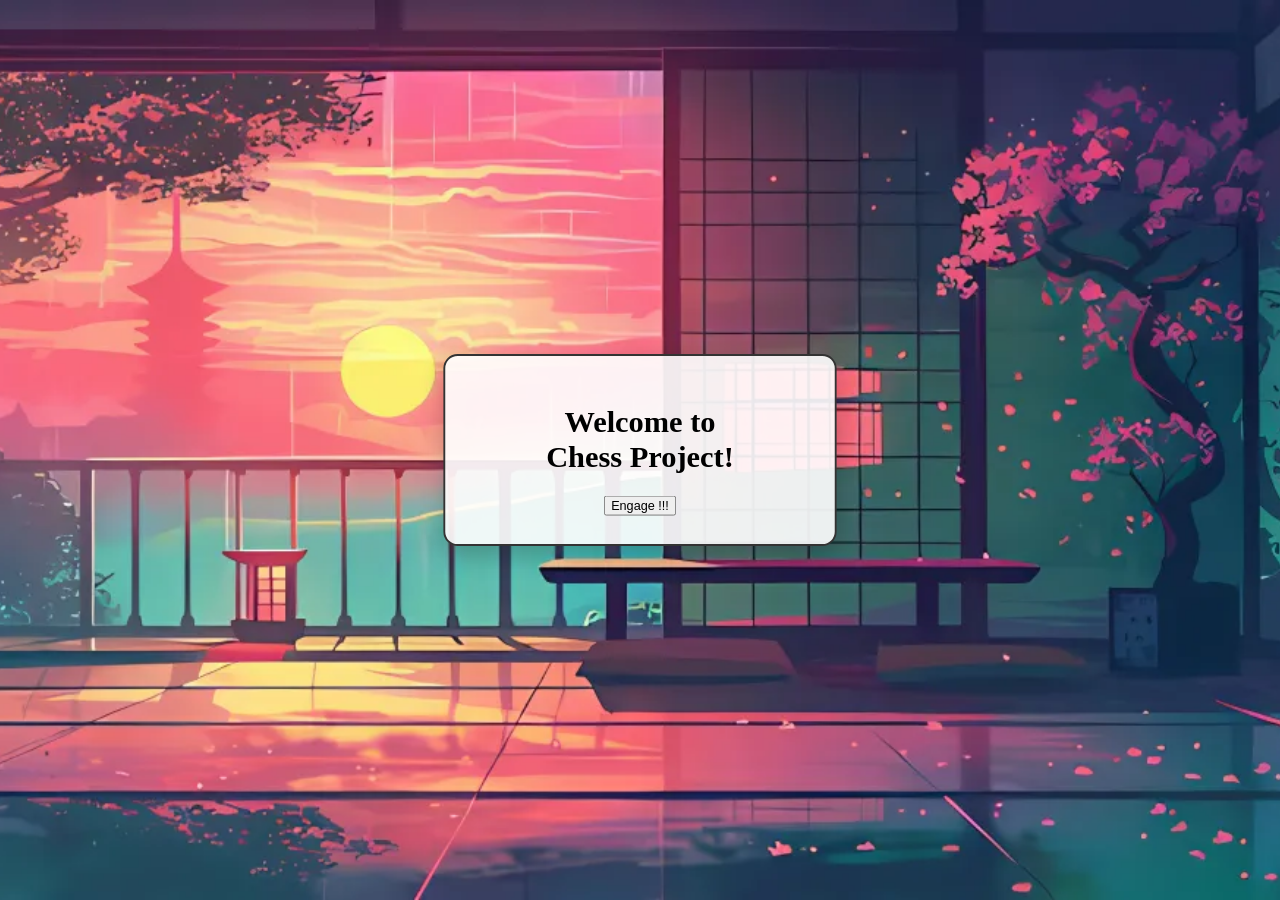
==== index.html @ 93c8ae92 "first commit" ====
<!DOCTYPE html>
<html lang="vi">
  <head>
    <meta charset="UTF-8" />
    <meta name="viewport" content="width=device-width, initial-scale=1.0" />
    <link rel="apple-touch-icon" sizes="57x57" href="./img/ico/apple-icon-57x57.png" />
    <link rel="apple-touch-icon" sizes="60x60" href="./img/ico/apple-icon-60x60.png" />
    <link rel="apple-touch-icon" sizes="72x72" href="./img/ico/apple-icon-72x72.png" />
    <link rel="apple-touch-icon" sizes="76x76" href="./img/ico/apple-icon-76x76.png" />
    <link rel="apple-touch-icon" sizes="114x114" href="./img/ico/apple-icon-114x114.png" />
    <link rel="apple-touch-icon" sizes="120x120" href="./img/ico/apple-icon-120x120.png" />
    <link rel="apple-touch-icon" sizes="144x144" href="./img/ico/apple-icon-144x144.png" />
    <link rel="apple-touch-icon" sizes="152x152" href="./img/ico/apple-icon-152x152.png" />
    <link rel="apple-touch-icon" sizes="180x180" href="./img/ico/apple-icon-180x180.png" />
    <link rel="icon" type="image/png" sizes="192x192" href="./img/ico/android-icon-192x192.png" />
    <link rel="icon" type="image/png" sizes="32x32" href="./img/ico/favicon-32x32.png" />
    <link rel="icon" type="image/png" sizes="96x96" href="./img/ico/favicon-96x96.png" />
    <link rel="icon" type="image/png" sizes="16x16" href="./img/ico/favicon-16x16.png" />
    <link rel="manifest" href="./img/ico/manifest.json" />
    <link rel="stylesheet" href="chess_Style.css" />
    <script src="chess_Logic.js"></script>
    <meta name="msapplication-TileColor" content="#ffffff" />
    <meta name="msapplication-TileImage" content="/ms-icon-144x144.png" />
    <meta name="theme-color" content="#ffffff" />
    <title>Chess Project</title>
  </head>
  <body>
    <div class="notification" id="notification">
      <h1>
        Welcome to
        <br />
        Chess Project!
      </h1>
      <button id="engage-button">Engage !!!</button>
    </div>
    <div id="chess-pieces-container"></div>
    <script src="script.js"></script>
  </body>
</html>
---- chess_Style.css ----
body {
  margin: 0;
  padding: 0;
  height: 100vh;
  display: flex;
  justify-content: center;
  align-items: center;
  background-image: url(./img/bg.jpeg);
  background-repeat: no-repeat;
  background-size: cover;
  background-position: center;
  background-attachment: fixed;
  overflow: hidden;
}

.notification-container {
  position: fixed;
  top: 0;
  left: 0;
  width: 100%;
  height: 100%;
  display: flex;
  justify-content: center;
  align-items: center;
  z-index: 100;
}

.notification {
  background: rgba(255, 255, 255, 0.9);
  border: 2px solid #333;
  border-radius: 15px;
  padding: 30px;
  width: 350px;
  text-align: center;
  box-shadow: 0 10px 25px rgba(0, 0, 0, 0.2);
  transform: scale(0.95);
  transition: transform 0.3s ease;
}

.notification:hover {
  transform: scale(1);
  box-shadow: 0 15px 30px rgba(0, 0, 0, 0.3);
}

#ok-button {
  margin-top: 20px;
  padding: 10px 25px;
  background-color: #4caf50;
  color: white;
  border: none;
  border-radius: 5px;
  font-size: 16px;
  cursor: pointer;
  transition: background-color 0.3s;
}

#ok-button:hover {
  background-color: #45a049;
}

#chess-pieces-container {
  position: fixed;
  top: 0;
  left: 0;
  width: 100vw;
  height: 100vh;
  pointer-events: none;
  z-index: 10;
}

.chess-piece {
  position: absolute;
  font-size: 30px;
  pointer-events: none;
  animation: fly 3s linear forwards;
  z-index: 1000;
}

@keyframes fly {
  0% {
    transform: translate(0, 0) rotate(0deg);
    opacity: 1;
  }
  100% {
    transform: translate(var(--tx, 100px), var(--ty, 100px)) rotate(360deg);
    opacity: 0;
  }
}
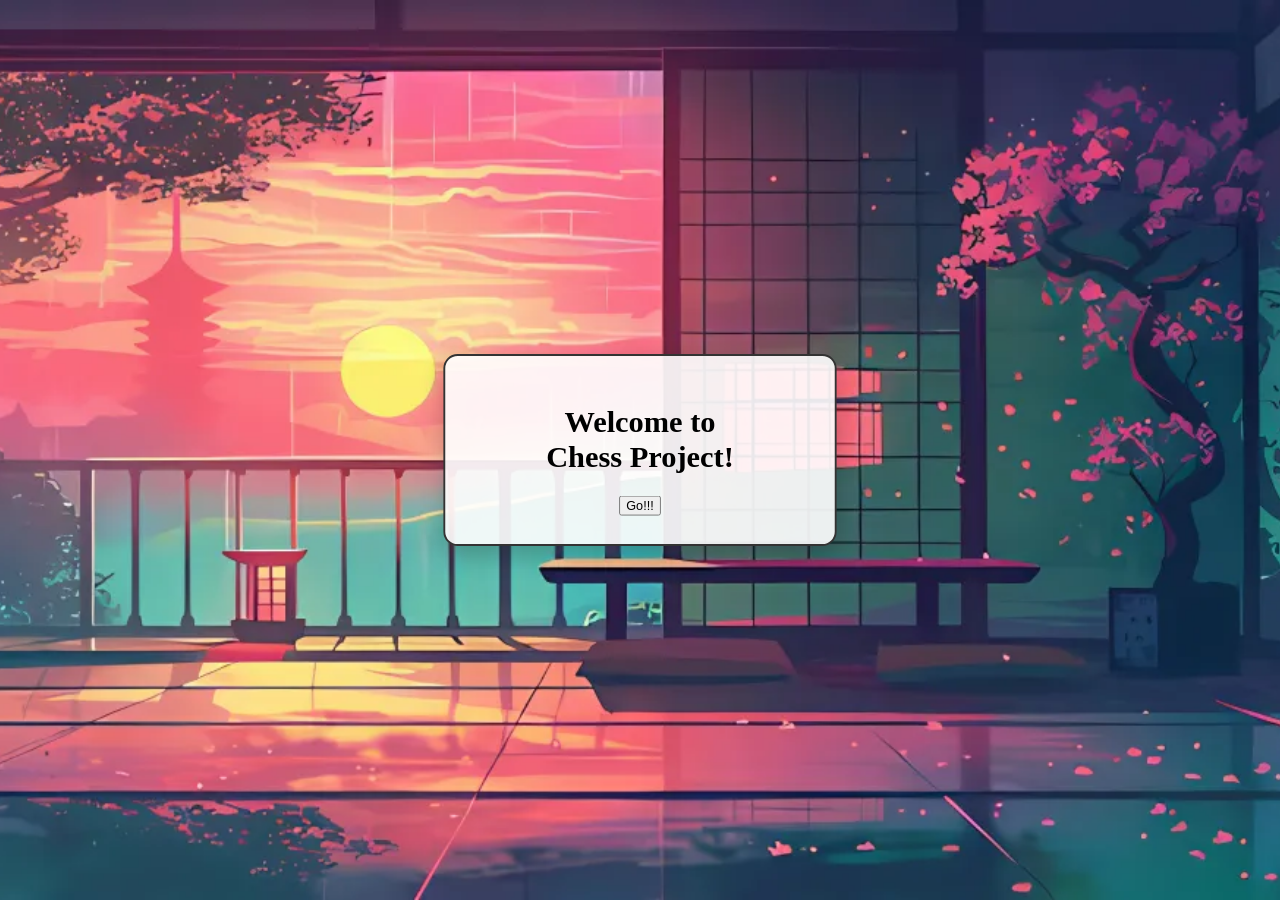
==== commit 4df1bb35: "2. sua doi lan 1" ====
--- a/index.html
+++ b/index.html
@@ -31,7 +31,46 @@
         <br />
         Chess Project!
       </h1>
-      <button id="engage-button">Engage !!!</button>
+      <button id="go-button">Go!!!</button>
+    </div>
+
+    <div id="chess-board-container" style="display: none">
+      <div id="timer-container">
+        <div class="player-timer" id="player-black">
+          <h3>Đen</h3>
+          <div class="time">10:00</div>
+          <button class="pause-btn">Tạm dừng</button>
+        </div>
+
+        <div id="board-container">
+          <!-- Bàn cờ sẽ được đặt ở đây -->
+          <div id="chess-board"></div>
+        </div>
+
+        <div class="player-timer" id="player-white">
+          <h3>Trắng</h3>
+          <div class="time">10:00</div>
+          <button class="pause-btn">Tạm dừng</button>
+        </div>
+      </div>
+      <div id="color-controls">
+        <label>
+          Ô trắng:
+          <input type="color" id="white-square" value="#f0d9b5" />
+        </label>
+        <label>
+          Ô đen:
+          <input type="color" id="black-square" value="#b58863" />
+        </label>
+        <label>
+          Quân trắng:
+          <input type="color" id="white-piece" value="#ffffff" />
+        </label>
+        <label>
+          Quân đen:
+          <input type="color" id="black-piece" value="#000000" />
+        </label>
+      </div>
     </div>
     <div id="chess-pieces-container"></div>
     <script src="script.js"></script>
--- a/chess_Style.css
+++ b/chess_Style.css
@@ -86,3 +86,128 @@
     opacity: 0;
   }
 }
+
+#chess-board-container {
+  position: fixed;
+  top: 0;
+  left: 0;
+  width: 100%;
+  height: 100%;
+  display: flex;
+  flex-direction: column;
+  justify-content: center;
+  align-items: center;
+  background: rgba(0, 0, 0, 0.7);
+  z-index: 50;
+}
+
+#chess-board {
+  display: grid;
+  grid-template-columns: repeat(8, 80px);
+  grid-template-rows: repeat(8, 80px);
+  border: 3px solid #333;
+  box-shadow: 0 0 20px rgba(0, 0, 0, 0.5);
+}
+
+.chess-square {
+  width: 80px;
+  height: 80px;
+  display: flex;
+  justify-content: center;
+  align-items: center;
+  font-size: 50px;
+  cursor: pointer;
+  user-select: none;
+}
+
+#color-controls {
+  margin-top: 20px;
+  padding: 15px;
+  background: rgba(255, 255, 255, 0.8);
+  border-radius: 10px;
+}
+
+#color-controls label {
+  margin: 0 10px;
+  font-family: Arial, sans-serif;
+  color: #333;
+}
+
+#color-controls input[type="color"] {
+  margin-left: 5px;
+  vertical-align: middle;
+}
+
+/* Thêm vào file CSS */
+#timer-container {
+  display: flex;
+  justify-content: center;
+  align-items: center;
+  gap: 30px;
+}
+
+#board-container {
+  margin: 0 20px;
+}
+
+.player-timer {
+  background: rgba(255, 255, 255, 0.8);
+  padding: 20px;
+  border-radius: 10px;
+  text-align: center;
+  min-width: 150px;
+  box-shadow: 0 4px 8px rgba(0, 0, 0, 0.2);
+}
+
+.player-timer h3 {
+  margin: 0 0 10px 0;
+  font-size: 24px;
+}
+
+.time {
+  font-size: 36px;
+  font-family: "Courier New", monospace;
+  margin: 10px 0;
+}
+
+.pause-btn {
+  padding: 8px 16px;
+  background-color: #f44336;
+  color: white;
+  border: none;
+  border-radius: 4px;
+  cursor: pointer;
+  transition: background-color 0.3s;
+}
+
+.pause-btn:hover {
+  background-color: #d32f2f;
+}
+
+/* Đổi màu timer khi hết giờ */
+.time-critical {
+  color: #f44336;
+  animation: pulse 1s infinite;
+}
+
+@keyframes pulse {
+  0% {
+    opacity: 1;
+  }
+  50% {
+    opacity: 0.5;
+  }
+  100% {
+    opacity: 1;
+  }
+}
+
+.player-timer {
+  transition: all 0.3s ease;
+}
+
+.player-timer.active {
+  transform: scale(1.05);
+  box-shadow: 0 0 15px rgba(255, 215, 0, 0.7);
+  border: 2px solid gold;
+}
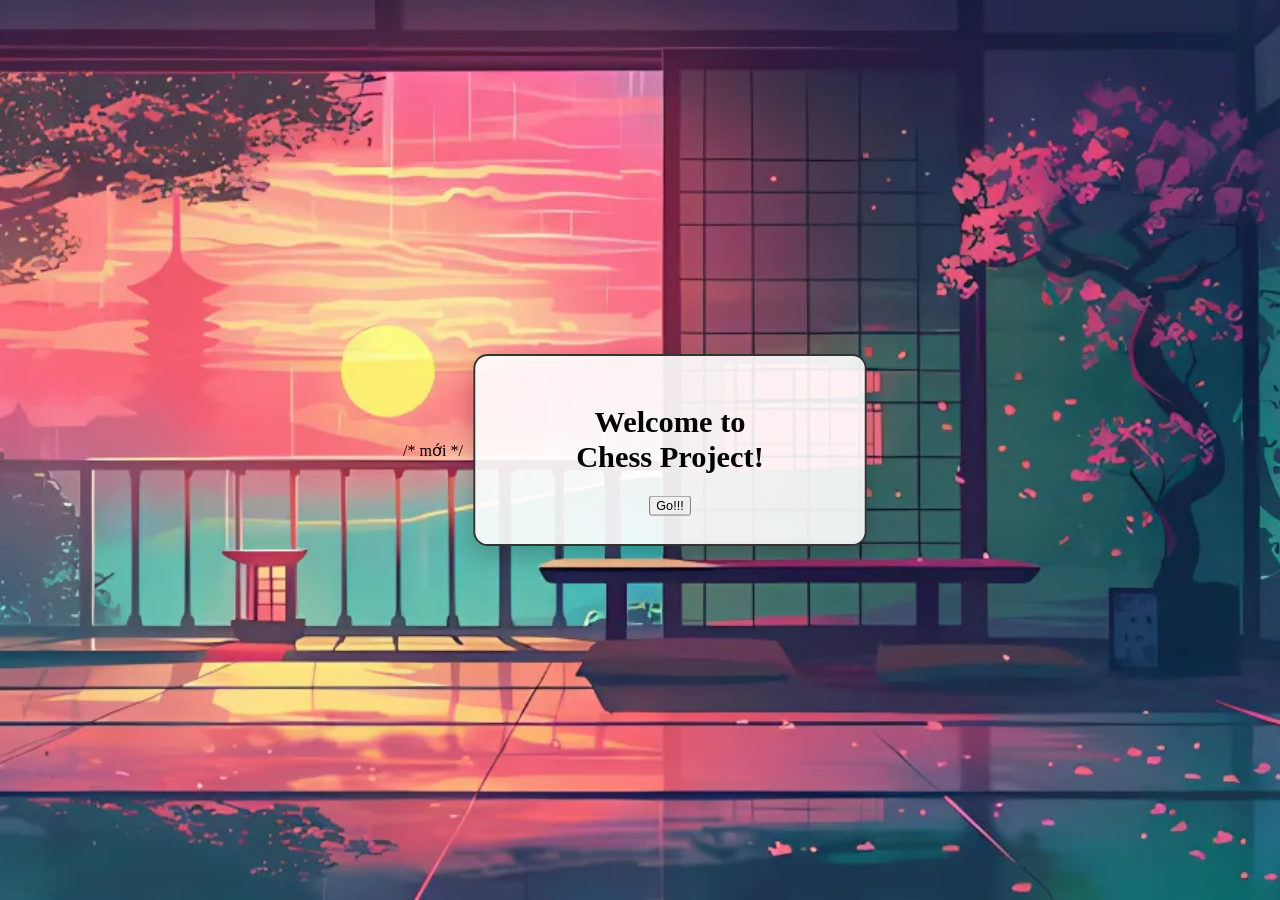
==== commit 2093bb1e: "5. test git" ====
--- a/index.html
+++ b/index.html
@@ -23,6 +23,7 @@
     <meta name="msapplication-TileImage" content="/ms-icon-144x144.png" />
     <meta name="theme-color" content="#ffffff" />
     <title>Chess Project</title>
+    /* mới */
   </head>
   <body>
     <div class="notification" id="notification">
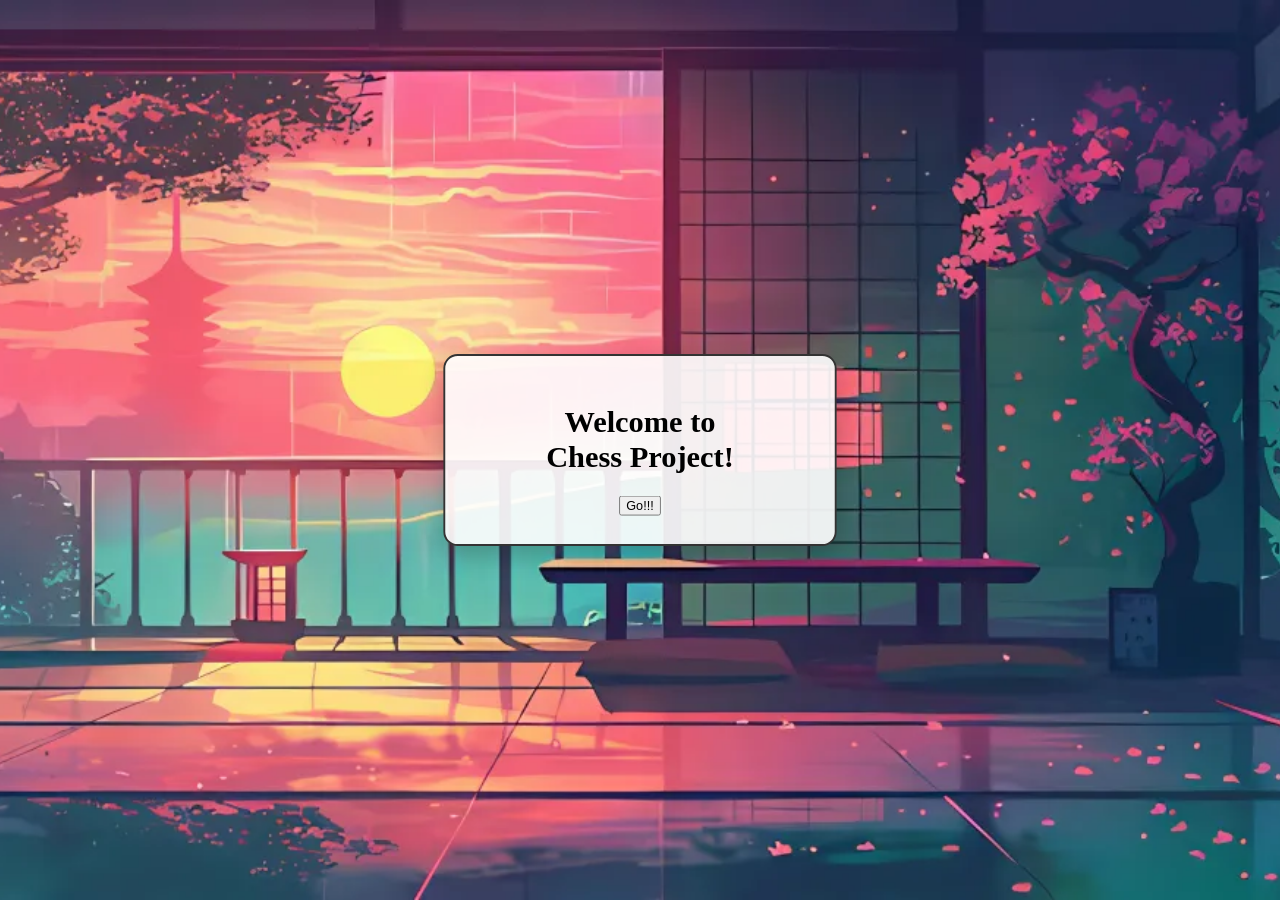
==== commit 18c3e5ba: "6. danh so ban co" ====
--- a/index.html
+++ b/index.html
@@ -23,7 +23,6 @@
     <meta name="msapplication-TileImage" content="/ms-icon-144x144.png" />
     <meta name="theme-color" content="#ffffff" />
     <title>Chess Project</title>
-    /* mới */
   </head>
   <body>
     <div class="notification" id="notification">
@@ -44,8 +43,15 @@
         </div>
 
         <div id="board-container">
-          <!-- Bàn cờ sẽ được đặt ở đây -->
-          <div id="chess-board"></div>
+          <div id="chess-board-wrapper">
+            <div id="row-labels">
+              <div>8</div><div>7</div><div>6</div><div>5</div><div>4</div><div>3</div><div>2</div><div>1</div>
+            </div>
+            <div id="chess-board"></div>
+            <div id="col-labels">
+              <div>a</div><div>b</div><div>c</div><div>d</div><div>e</div><div>f</div><div>g</div><div>h</div>
+            </div>
+          </div>
         </div>
 
         <div class="player-timer" id="player-white">
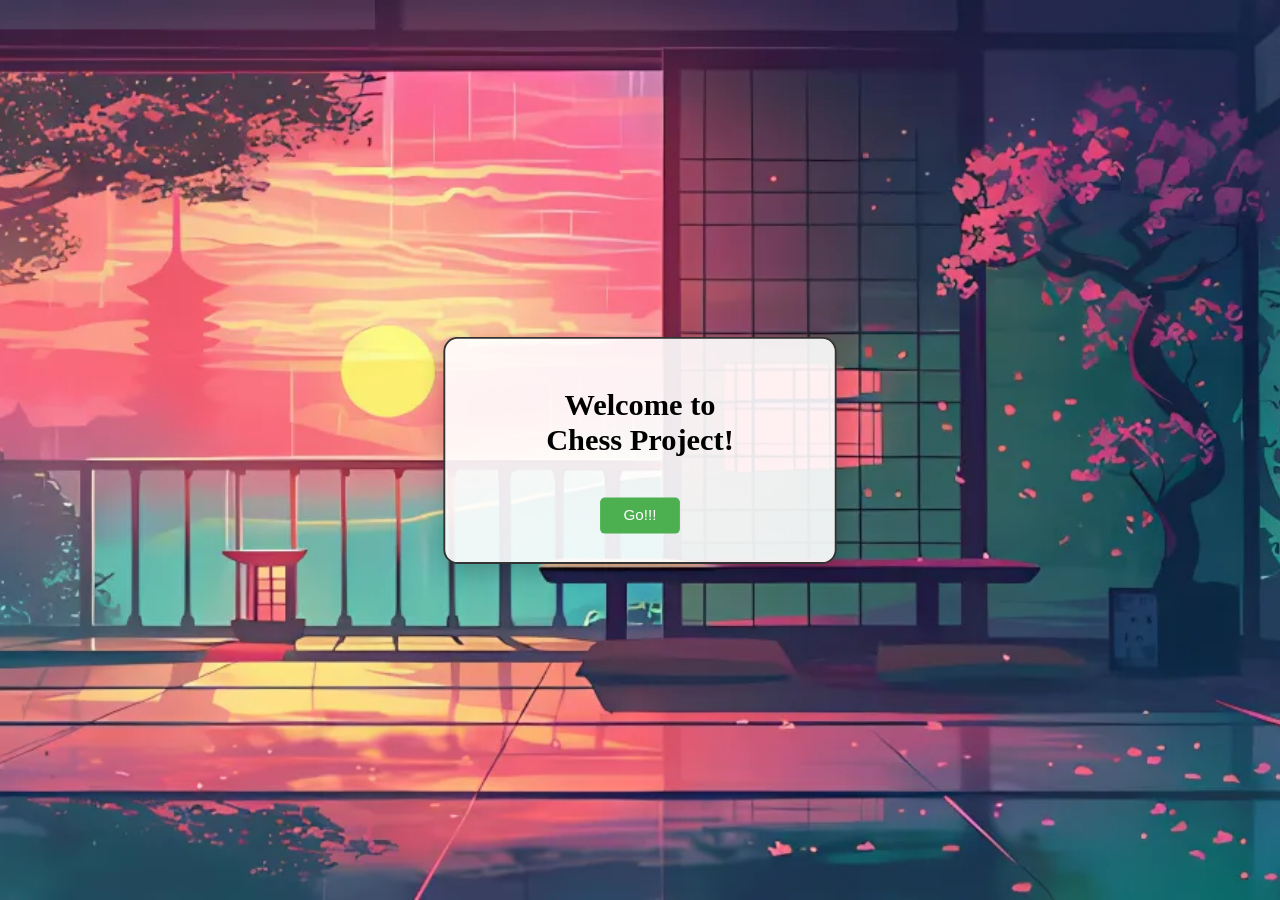
==== commit 77da4dbc: "12. sua loi sai id" ====
--- a/index.html
+++ b/index.html
@@ -25,7 +25,8 @@
     <title>Chess Project</title>
   </head>
   <body>
-    <div class="notification" id="notification">
+    <div class="notification-container">
+      <div class="notification" id="notification">
       <h1>
         Welcome to
         <br />
--- a/chess_Style.css
+++ b/chess_Style.css
@@ -42,7 +42,7 @@
   box-shadow: 0 15px 30px rgba(0, 0, 0, 0.3);
 }
 
-#ok-button {
+#go-button {
   margin-top: 20px;
   padding: 10px 25px;
   background-color: #4caf50;
@@ -54,7 +54,7 @@
   transition: background-color 0.3s;
 }
 
-#ok-button:hover {
+#go-button:hover {
   background-color: #45a049;
 }
 
@@ -101,10 +101,16 @@
   z-index: 50;
 }
 
+/*Thêm wrapper để hỗ trợ nhãn hàng/cột đánh số*/
+#chess-board-wrapper {
+  position: relative;
+  display: inline-block;
+}
+
 #chess-board {
   display: grid;
-  grid-template-columns: repeat(8, 80px);
-  grid-template-rows: repeat(8, 80px);
+  grid-template-columns: repeat(8, 64px);
+  grid-template-rows: repeat(8, 64px);
   border: 3px solid #333;
   box-shadow: 0 0 20px rgba(0, 0, 0, 0.5);
 }
@@ -115,63 +121,102 @@
   display: flex;
   justify-content: center;
   align-items: center;
-  font-size: 50px;
+  font-size: 40px;
   cursor: pointer;
   user-select: none;
 }
 
+/*Thêm style cho các ô đánh số*/
+#row-labels {
+  position: absolute;
+  left: -30px;
+  top: 0;
+  display: flex;
+  flex-direction: column;
+  justify-content: space-between;
+  height: 512px;
+  color: #fff;
+  font-family: Arial, sans-serif;
+  font-size: 14px;
+}
+
+#row-labels div {
+  height: 64px;
+  line-height: 64px;
+  text-align: center;
+}
+
+#col-labels {
+  position: absolute;
+  bottom: -30px;
+  left: 0;
+  display: flex;
+  justify-content: space-between;
+  width: 512px;
+  color: #fff;
+  font-family: Arial, sans-serif;
+  font-size: 14px;
+}
+
+#col-labels div {
+  width: 64px;
+  text-align: center;
+}
+
 #color-controls {
-  margin-top: 20px;
-  padding: 15px;
+  position:relative;
+  bottom: -20px;
+  margin-top: 10px;
+  padding: 9px;
   background: rgba(255, 255, 255, 0.8);
-  border-radius: 10px;
+  border-radius: 6px;
+  font-size: 10px;
 }
 
 #color-controls label {
-  margin: 0 10px;
+  margin: 0 6px;
   font-family: Arial, sans-serif;
   color: #333;
 }
 
 #color-controls input[type="color"] {
-  margin-left: 5px;
+  margin-left: 3px;
   vertical-align: middle;
 }
 
-/* Thêm vào file CSS */
 #timer-container {
   display: flex;
   justify-content: center;
   align-items: center;
-  gap: 30px;
+  gap: 20px;
 }
 
 #board-container {
-  margin: 0 20px;
+  margin: 0 15px;
 }
 
 .player-timer {
   background: rgba(255, 255, 255, 0.8);
-  padding: 20px;
+  padding: 15px;
   border-radius: 10px;
   text-align: center;
-  min-width: 150px;
+  min-width: 120px;
   box-shadow: 0 4px 8px rgba(0, 0, 0, 0.2);
 }
 
 .player-timer h3 {
   margin: 0 0 10px 0;
-  font-size: 24px;
+  font-size: 20px;
 }
 
 .time {
-  font-size: 36px;
+  font-size: 28px;
   font-family: "Courier New", monospace;
-  margin: 10px 0;
+  margin: 8px 0;
 }
 
 .pause-btn {
-  padding: 8px 16px;
+  padding: 7px 14px;
   background-color: #f44336;
   color: white;
   border: none;
